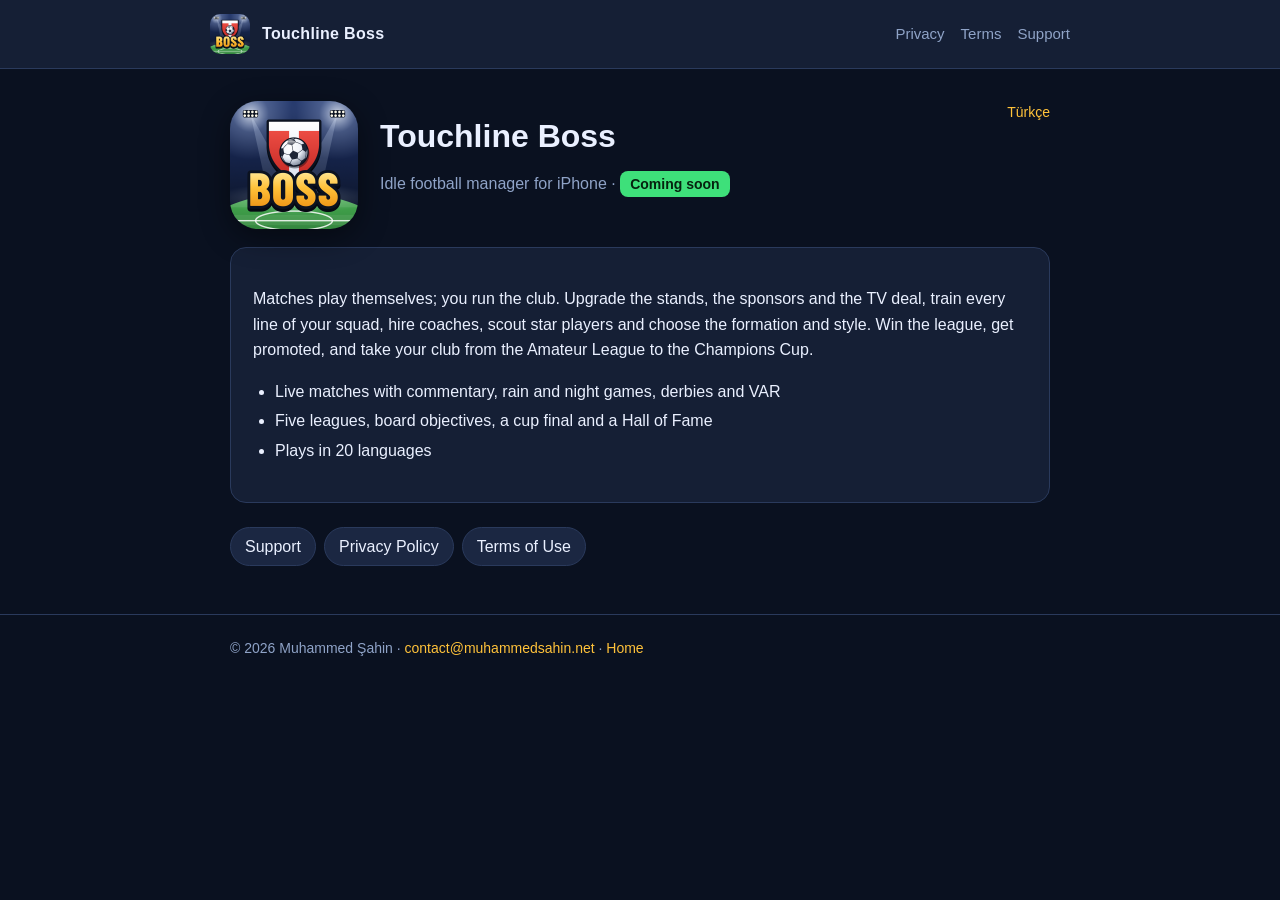
==== touchline-boss/index.html @ 7312c71b "Touchline Boss: home, game page, privacy policy, terms of use, support (EN, TR); app-ads.txt" ====
<!doctype html>
<html lang="en">
<head>
<meta charset="utf-8">
<meta name="viewport" content="width=device-width,initial-scale=1">
<title>Touchline Boss</title>
<meta name="description" content="Touchline Boss, an idle football manager for iPhone">
<link rel="icon" href="../assets/favicon-64.png">
<link rel="stylesheet" href="../assets/style.css">
</head>
<body>
<header><div class="wrap bar">
<a class="brand" href="../touchline-boss/"><img src="../assets/touchline-boss-icon-256.png" alt="">Touchline Boss</a>
<nav><a href="../touchline-boss/privacy/">Privacy</a><a href="../touchline-boss/terms/">Terms</a><a href="../touchline-boss/support/">Support</a></nav>
</div></header>
<main><div class="wrap">
<a class="lang" href="tr/">Türkçe</a>
<div class="hero"><img src="../assets/touchline-boss-icon-512.png" alt="Touchline Boss icon">
<div><h1>Touchline Boss</h1><p class="muted">Idle football manager for iPhone · <span class="badge">Coming soon</span></p></div></div>
<div class="card">
  <p>Matches play themselves; you run the club. Upgrade the stands, the sponsors and the TV deal, train every line of your squad,
  hire coaches, scout star players and choose the formation and style. Win the league, get promoted, and take your club from the
  Amateur League to the Champions Cup.</p>
  <ul>
    <li>Live matches with commentary, rain and night games, derbies and VAR</li>
    <li>Five leagues, board objectives, a cup final and a Hall of Fame</li>
    <li>Plays in 20 languages</li>
  </ul>
</div>
<a class="pill" href="support/">Support</a><a class="pill" href="privacy/">Privacy Policy</a><a class="pill" href="terms/">Terms of Use</a>
</div></main>
<footer><div class="wrap">© 2026 Muhammed Şahin · <a href="mailto:contact@muhammedsahin.net">contact@muhammedsahin.net</a> · <a href="../">Home</a></div></footer>
</body>
</html>
---- assets/style.css ----
:root{--bg:#0A1120;--panel:#151F35;--panel2:#1B2742;--line:#2A3A5C;--text:#EAF0FF;--muted:#8FA3C7;--gold:#FFC23A;--green:#3EE07A}
*{box-sizing:border-box}
html,body{margin:0;background:var(--bg);color:var(--text);font:16px/1.6 -apple-system,BlinkMacSystemFont,"Segoe UI",Roboto,Helvetica,Arial,sans-serif}
a{color:var(--gold);text-decoration:none}a:hover{text-decoration:underline}
header{border-bottom:1px solid var(--line);background:var(--panel)}
.wrap{max-width:860px;margin:0 auto;padding:0 20px}
.bar{display:flex;align-items:center;justify-content:space-between;gap:16px;padding:14px 0}
.brand{display:flex;align-items:center;gap:12px;color:var(--text);font-weight:700;letter-spacing:.02em}
.brand img{width:40px;height:40px;border-radius:10px}
nav a{color:var(--muted);margin-left:16px;font-size:15px}nav a:hover{color:var(--text)}
main{padding:32px 0 48px}
h1{font-size:32px;line-height:1.2;margin:0 0 6px}
h2{font-size:21px;margin:32px 0 8px;color:var(--gold)}
h3{font-size:17px;margin:20px 0 6px}
.muted{color:var(--muted)}
.card{background:var(--panel);border:1px solid var(--line);border-radius:16px;padding:22px;margin:18px 0}
.hero{display:flex;gap:22px;align-items:center;flex-wrap:wrap}
.hero img{width:128px;height:128px;border-radius:28px;box-shadow:0 8px 30px rgba(0,0,0,.45)}
.pill{display:inline-block;background:var(--panel2);border:1px solid var(--line);border-radius:999px;padding:6px 14px;margin:6px 8px 0 0;color:var(--text)}
.pill:hover{border-color:var(--gold);text-decoration:none}
.badge{display:inline-block;background:var(--green);color:#06210F;font-weight:700;border-radius:8px;padding:2px 10px;font-size:14px}
ul{padding-left:22px}li{margin:4px 0}
.lang{float:right;font-size:14px}
footer{border-top:1px solid var(--line);color:var(--muted);font-size:14px;padding:22px 0 40px}
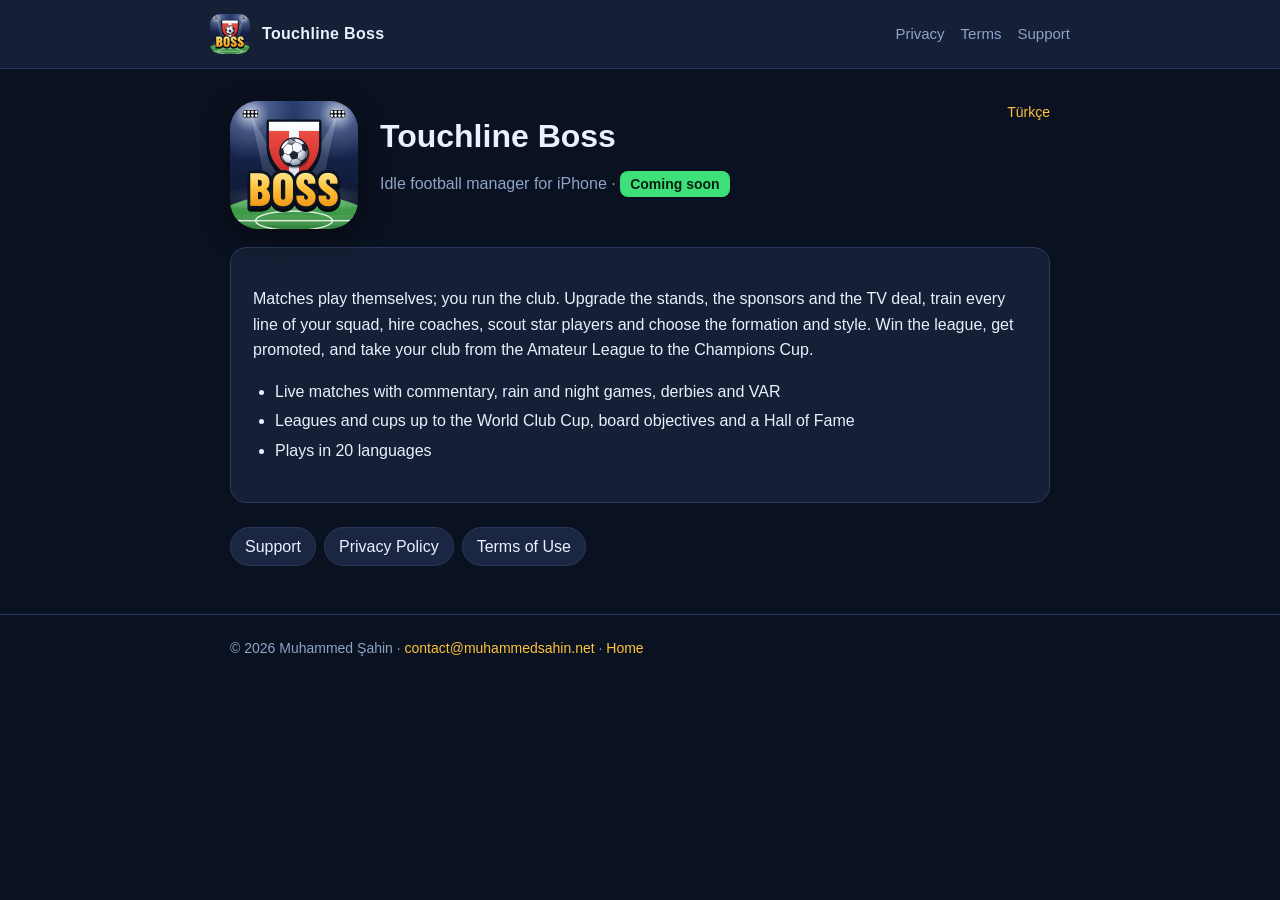
==== commit bca8a2c6: "Touchline Boss 1.0.4: the privacy policy (the share picture, reminders, settings delivered by the an" ====
--- a/touchline-boss/index.html
+++ b/touchline-boss/index.html
@@ -23,7 +23,7 @@
   Amateur League to the Champions Cup.</p>
   <ul>
     <li>Live matches with commentary, rain and night games, derbies and VAR</li>
-    <li>Five leagues, board objectives, a cup final and a Hall of Fame</li>
+    <li>Leagues and cups up to the World Club Cup, board objectives and a Hall of Fame</li>
     <li>Plays in 20 languages</li>
   </ul>
 </div>
